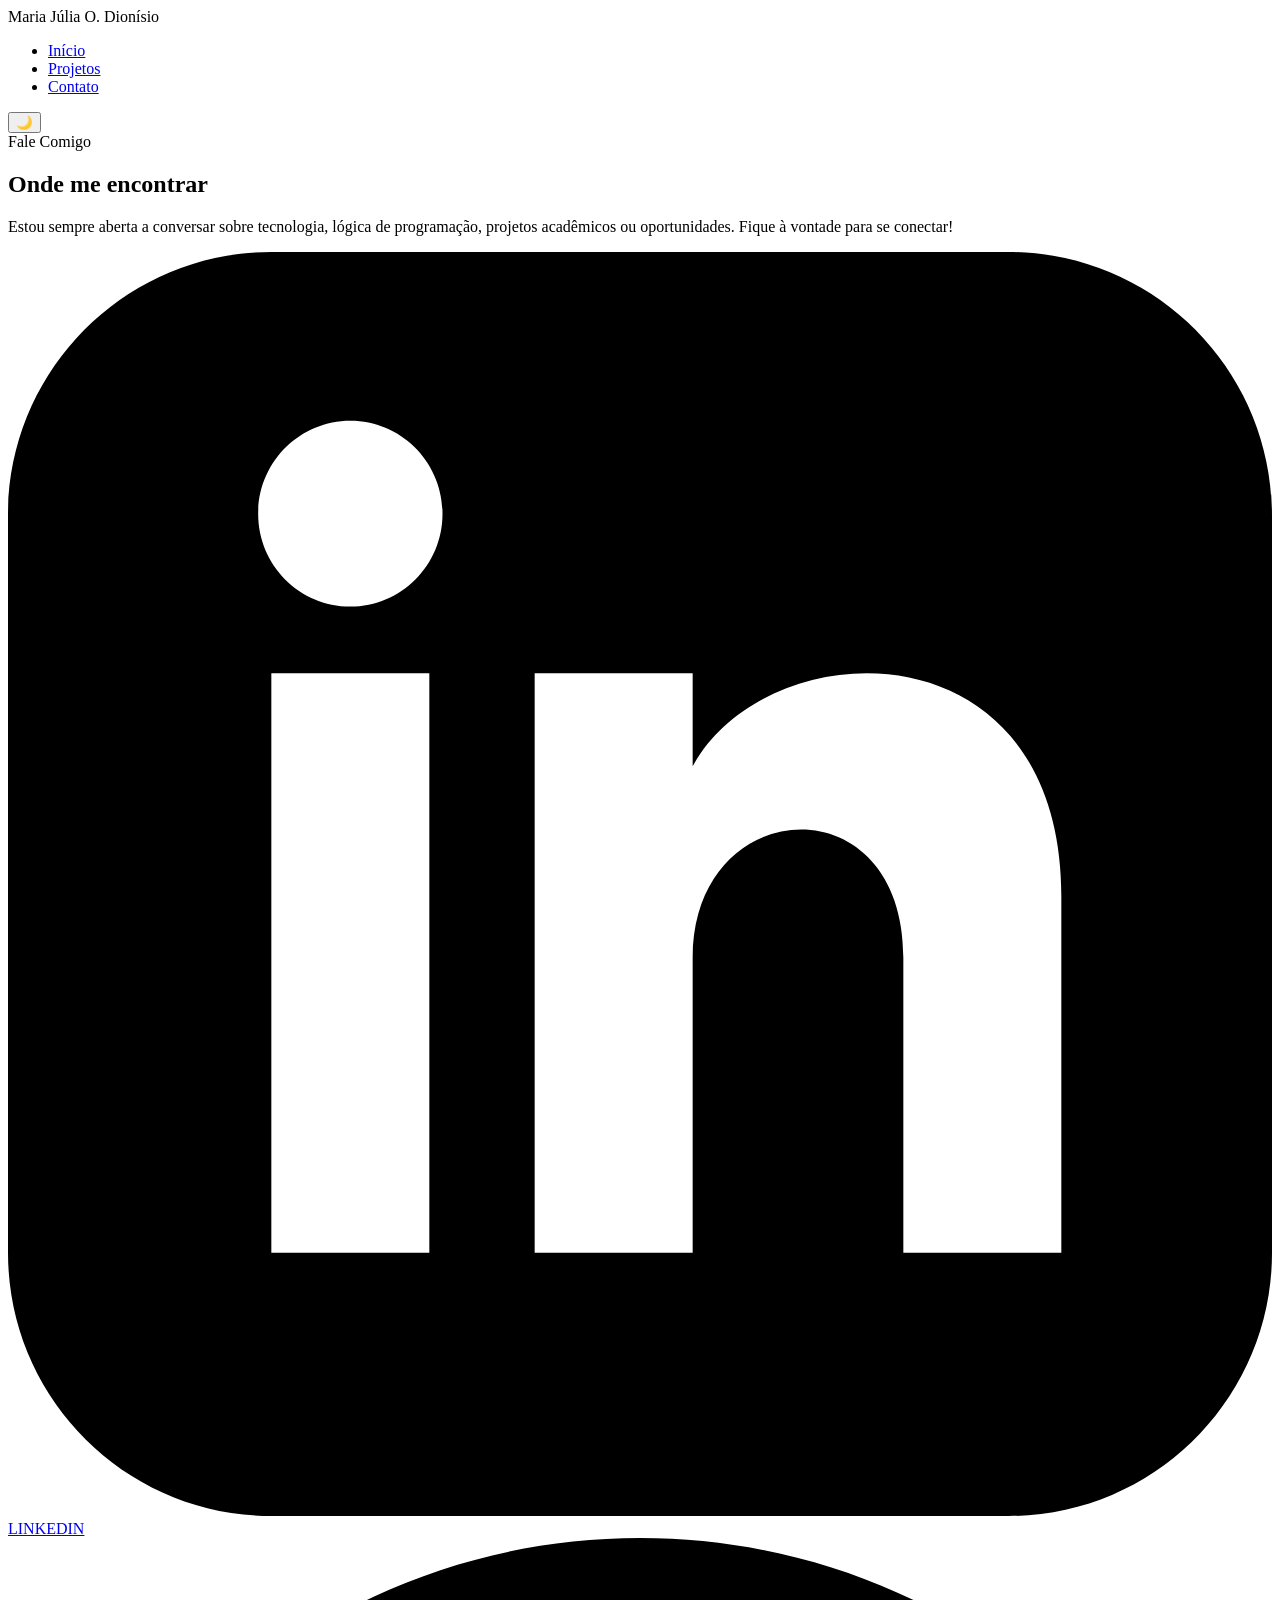
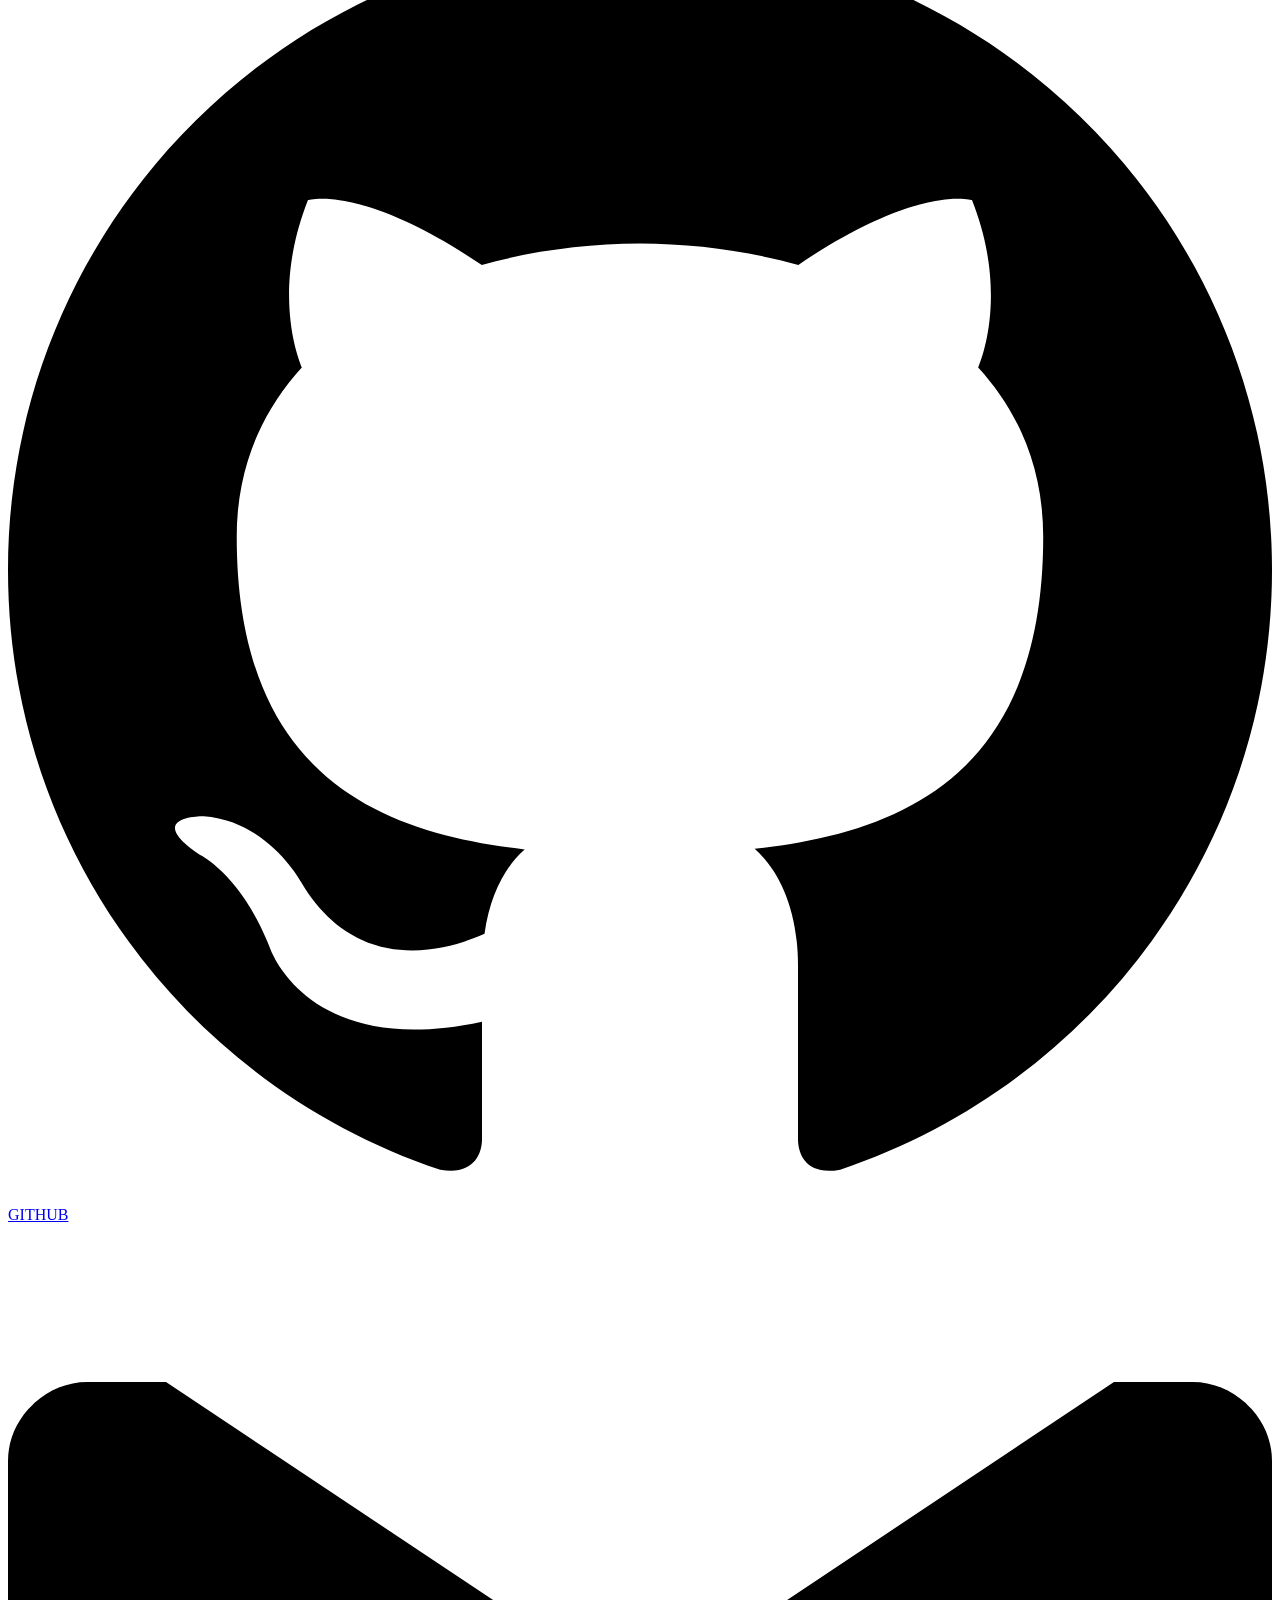
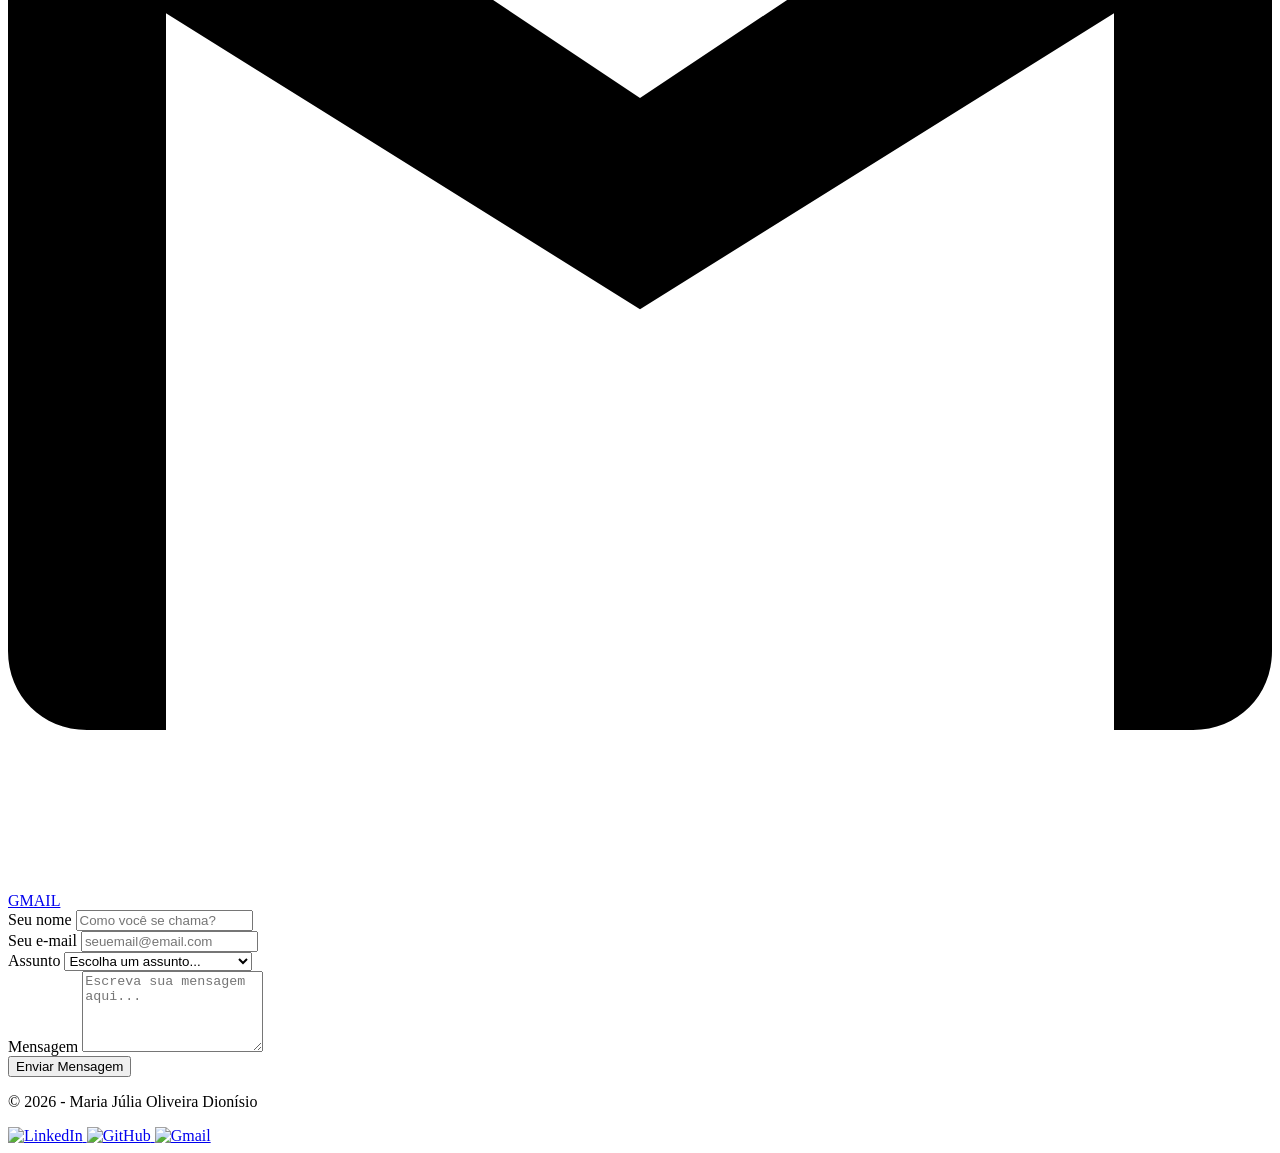
==== inspiracoes.html @ 9691ad23 "Add files via upload" ====
<!DOCTYPE html>
<html lang="pt-BR">
<head>
    <meta charset="UTF-8">
    <script>
        if (localStorage.getItem('tema') === 'dark') {
            document.documentElement.classList.add('dark-mode');
        }
    </script>
    <meta name="viewport" content="width=device-width, initial-scale=1.0">
    <title>Contato | Maria Júlia</title>
    <link rel="stylesheet" href="style.css">
    <script src="script.js" defer></script>
</head>
<body>

    <header>
        <nav class="nav-container">
            <div class="logo">Maria Júlia O. Dionísio</div>
            <div class="nav-right">
                <ul class="nav-links">
                    <li><a href="index.html">Início</a></li>
                    <li><a href="projetos.html">Projetos</a></li>
                    <li><a href="inspiracoes.html" class="active">Contato</a></li>
                </ul>
                <button id="btn-tema" aria-label="Alternar tema">🌙</button>
            </div>
        </nav>
    </header>

    <main class="main-container">
        <section class="contact-section-container">
            
            <div class="contact-info-side">
                <span class="contact-badge">Fale Comigo</span>
                
                <h1 class="contact-title">Onde me encontrar</h1>
                
                <p class="contact-description">
                    Estou sempre aberta a conversar sobre tecnologia, lógica de programação, projetos acadêmicos ou oportunidades. Fique à vontade para se conectar!
                </p>
                
                <div class="contact-buttons-grid">
                    <a href="https://www.linkedin.com/in/maria-júlia-oliveira-dionísio-2335a13b8" target="_blank" rel="noopener" class="btn-social">
                        <svg xmlns="http://www.w3.org/2000/svg" viewBox="0 0 24 24" class="icon-social"><path d="M19 0h-14c-2.761 0-5 2.239-5 5v14c0 2.761 2.239 5 5 5h14c2.762 0 5-2.239 5-5v-14c0-2.761-2.238-5-5-5zm-11 19h-3v-11h3v11zm-1.5-12.268c-.966 0-1.75-.79-1.75-1.764s.784-1.764 1.75-1.764 1.75.79 1.75 1.764-.783 1.764-1.75 1.764zm13.5 12.268h-3v-5.604c0-3.368-4-3.113-4 0v5.604h-3v-11h3v1.765c1.396-2.586 7-2.777 7 2.476v6.759z"/></svg>
                        LINKEDIN
                    </a>

                    <a href="https://github.com/mariajuliadionisio" target="_blank" rel="noopener" class="btn-social">
                        <svg xmlns="http://www.w3.org/2000/svg" viewBox="0 0 24 24" class="icon-social"><path d="M12 0c-6.626 0-12 5.373-12 12 0 5.302 3.438 9.8 8.207 11.387.599.111.793-.261.793-.577v-2.234c-3.338.726-4.033-1.416-4.033-1.416-.546-1.387-1.333-1.756-1.333-1.756-1.089-.745.083-.729.083-.729 1.205.084 1.839 1.237 1.839 1.237 1.07 1.834 2.807 1.304 3.492.997.107-.775.418-1.305.762-1.604-2.665-.305-5.467-1.334-5.467-5.931 0-1.311.469-2.381 1.236-3.221-.124-.303-.535-1.524.117-3.176 0 0 1.008-.322 3.301 1.23.957-.266 1.983-.399 3.003-.404 1.02.005 2.047.138 3.006.404 2.291-1.552 3.297-1.23 3.297-1.23.653 1.653.242 2.874.118 3.176.77.84 1.235 1.911 1.235 3.221 0 4.609-2.807 5.624-5.479 5.921.43.372.823 1.102.823 2.222v3.293c0 .319.192.694.801.576 4.765-1.589 8.199-6.086 8.199-11.386 0-6.627-5.373-12-12-12z"/></svg>
                        GITHUB
                    </a>

                    <a href="mailto:mjulia.dionisio@gmail.com" class="btn-social">
                        <svg xmlns="http://www.w3.org/2000/svg" viewBox="0 0 24 24" class="icon-social"><path d="M24 4.5v15c0 .85-.65 1.5-1.5 1.5H21V7.39l-9 5.62-9-5.62V21H1.5C.65 21 0 20.35 0 19.5v-15c0-.42.18-.8.47-1.07l.03-.03c.27-.25.64-.4 1-.4H3l9 6 9-6h1.5c.36 0 .73.15 1 .4l.03.03c.29.27.47.65.47 1.07z"/></svg>
                        GMAIL
                    </a>
                </div>
            </div>

            <div class="contact-form-side">
                <form action="https://api.web3forms.com/submit" method="POST" class="contact-form">
                    
                    <input type="hidden" name="access_key" value="7d62e9b3-dc50-41b3-9c09-6aeaff1a71e2">
                    
                    <input type="hidden" name="redirect" value="https://mariajuliadionisio.github.io/inspiracoes.html">

                    <div class="form-group">
                        <label for="nome">Seu nome</label>
                        <input type="text" id="nome" name="name" placeholder="Como você se chama?" required>
                    </div>

                    <div class="form-group">
                        <label for="email">Seu e-mail</label>
                        <input type="email" id="email" name="email" placeholder="seuemail@email.com" required>
                    </div>

                    <div class="form-group">
                        <label for="assunto">Assunto</label>
                        <select id="assunto" name="subject" required>
                            <option value="" disabled selected>Escolha um assunto...</option>
                            <option value="Projetos Acadêmicos">Projetos Acadêmicos</option>
                            <option value="Conversar sobre Tecnologia">Conversar sobre Tecnologia</option>
                            <option value="Oportunidades">Oportunidades / Parcerias</option>
                            <option value="Outros">Outros assuntos</option>
                        </select>
                    </div>

                    <div class="form-group">
                        <label for="mensagem">Mensagem</label>
                        <textarea id="mensagem" name="message" rows="5" placeholder="Escreva sua mensagem aqui..." required></textarea>
                    </div>

                    <button type="submit" class="btn-submit-form">Enviar Mensagem</button>
                </form>
            </div>

        </section>
    </main>

    <footer>
        <div class="footer-content">
            <p>&copy; 2026 - Maria Júlia Oliveira Dionísio</p>
            <div class="contact-links">
                <a href="https://www.linkedin.com/in/maria-júlia-oliveira-dionísio-2335a13b8" target="_blank" rel="noopener">
                    <img src="https://custom-icon-badges.demolab.com/badge/LinkedIn-ff85da?style=for-the-badge&logo=linkedin-white&logoColor=ff85da" alt="LinkedIn">
                </a>
                <a href="https://github.com/mjulia.dionisio" target="_blank" rel="noopener">
                    <img src="https://img.shields.io/badge/GitHub-ff85da?style=for-the-badge&logo=github&logoColor=white" alt="GitHub">
                </a>
                <a href="mailto:mjulia.dionisio@gmail.com">
                    <img src="https://img.shields.io/badge/Gmail-ff85da?style=for-the-badge&logo=gmail&logoColor=white" alt="Gmail">
                </a>
            </div>
        </div>
    </footer>

</body>
</html>
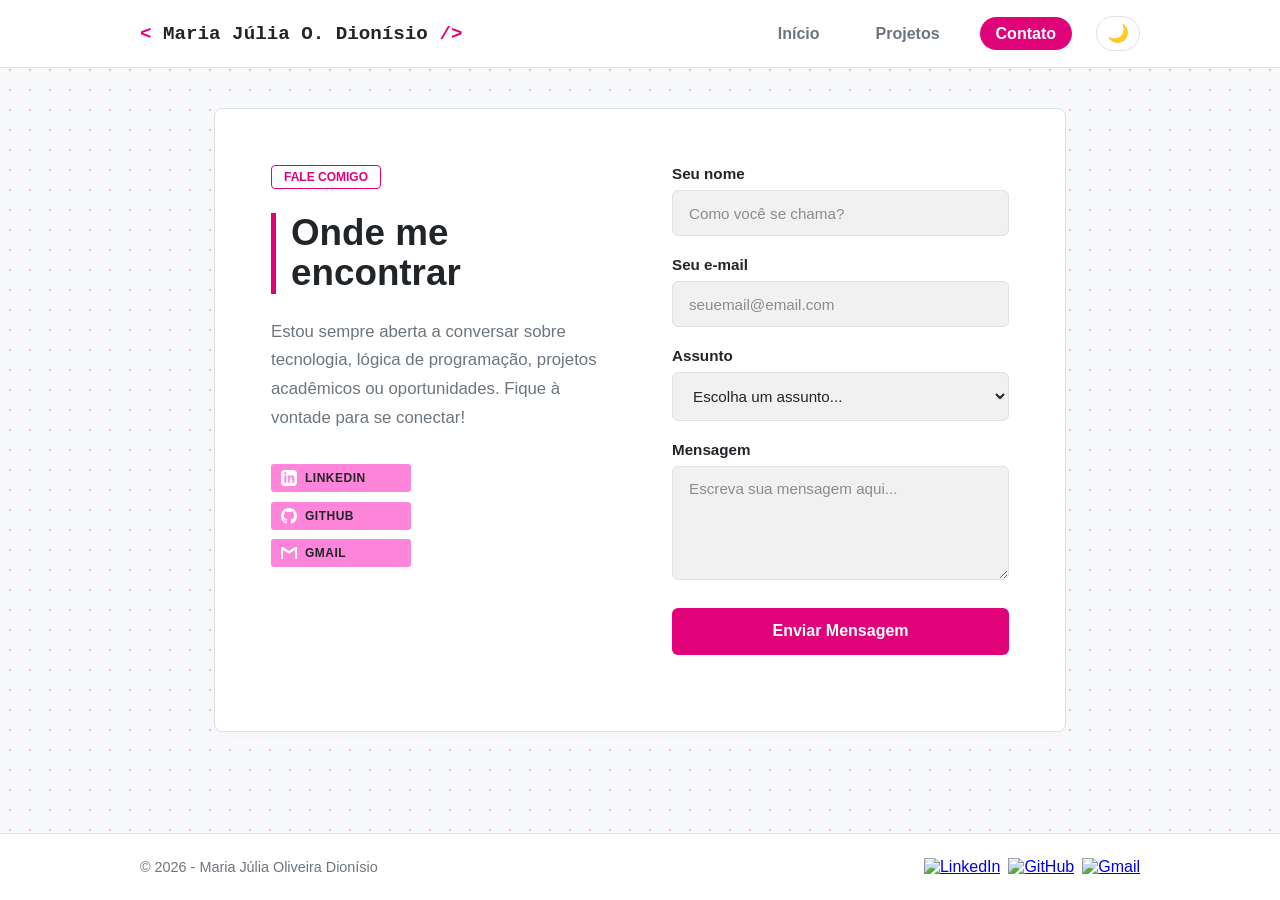
==== commit c4a9248b: "Add files via upload Adição de tag para exibir mensagem de sucesso." ====
--- a/inspiracoes.html
+++ b/inspiracoes.html
@@ -59,11 +59,9 @@
             </div>
 
             <div class="contact-form-side">
-                <form action="https://api.web3forms.com/submit" method="POST" class="contact-form">
+                <form id="meu-formulario" class="contact-form">
                     
                     <input type="hidden" name="access_key" value="7d62e9b3-dc50-41b3-9c09-6aeaff1a71e2">
-                    
-                    <input type="hidden" name="redirect" value="https://mariajuliadionisio.github.io/inspiracoes.html">
 
                     <div class="form-group">
                         <label for="nome">Seu nome</label>
@@ -92,6 +90,7 @@
                     </div>
 
                     <button type="submit" class="btn-submit-form">Enviar Mensagem</button>
+                    <p id="form-status" class="form-status-message"></p>
                 </form>
             </div>
 
@@ -105,7 +104,7 @@
                 <a href="https://www.linkedin.com/in/maria-júlia-oliveira-dionísio-2335a13b8" target="_blank" rel="noopener">
                     <img src="https://custom-icon-badges.demolab.com/badge/LinkedIn-ff85da?style=for-the-badge&logo=linkedin-white&logoColor=ff85da" alt="LinkedIn">
                 </a>
-                <a href="https://github.com/mjulia.dionisio" target="_blank" rel="noopener">
+                <a href="https://github.com/mariajuliadionisio" target="_blank" rel="noopener">
                     <img src="https://img.shields.io/badge/GitHub-ff85da?style=for-the-badge&logo=github&logoColor=white" alt="GitHub">
                 </a>
                 <a href="mailto:mjulia.dionisio@gmail.com">
--- a/style.css
+++ b/style.css
@@ -0,0 +1,574 @@
+:root {
+    --bg-principal: #f8f9fa;
+    --bg-card: #ffffff;
+    --texto-principal: #212529;
+    --texto-secundario: #6c757d;
+    --borda: #dee2e6;
+    --destaque: #e00279;
+}
+
+html.dark-mode {
+    --bg-principal: #121212;
+    --bg-card: #1e1e1e;
+    --texto-principal: #f8f9fa;
+    --texto-secundario: #a0a0a0;
+    --borda: #333333;
+}
+
+* {
+    margin: 0;
+    padding: 0;
+    box-sizing: border-box;
+    font-family: 'Segoe UI', Tahoma, Geneva, Verdana, sans-serif;
+    transition: background-color 0.25s ease, color 0.25s ease, border-color 0.25s ease; 
+}
+
+
+:root {
+    --bg-principal: #f8f9fa;
+    --dot-color: #ffadd9; 
+}
+
+html.dark-mode {
+    --bg-principal: #121212;
+    --dot-color: #70003c; 
+}
+
+body {
+    background-color: var(--bg-principal);
+    background-image: radial-gradient(var(--dot-color) 1px, transparent 1px);
+    background-size: 20px 20px; /* Distância entre os pontos */
+    color: var(--texto-principal);
+    display: flex;
+    flex-direction: column;
+    min-height: 100vh;
+}
+
+header {
+    background-color: var(--bg-card);
+    border-bottom: 1px solid var(--borda);
+    padding: 1rem 2rem;
+}
+
+.nav-container {
+    display: flex;
+    justify-content: space-between;
+    align-items: center;
+    max-width: 1000px;
+    margin: 0 auto;
+}
+
+.nav-links a {
+    text-decoration: none;
+    color: var(--texto-secundario);
+    font-weight: 600;
+    padding: 8px 16px;
+    border-radius: 20px; 
+    transition: all 0.2s ease;
+}
+
+
+.nav-links a:hover, .nav-links a.active {
+    color: #ffffff !important;
+    background-color: var(--destaque); 
+}
+
+.nav-right {
+    display: flex;
+    align-items: center;
+    gap: 1.5rem;
+}
+
+.nav-links {
+    display: flex;
+    list-style: none;
+    gap: 1.5rem;
+}
+
+.logo {
+    font-family: 'Courier New', Courier, monospace; 
+    font-weight: 700;
+    font-size: 1.2rem;
+    color: var(--texto-principal);
+}
+
+.logo::before {
+    content: "< ";
+    color: var(--destaque);
+}
+
+.logo::after {
+    content: " />";
+    color: var(--destaque);
+}
+.nav-links a:hover, .nav-links a.active {
+    color: var(--destaque);
+}
+
+#btn-tema {
+    background: none;
+    border: 1px solid var(--borda);
+    font-size: 1.1rem;
+    cursor: pointer;
+    padding: 6px 10px;
+    border-radius: 20px;
+    display: flex;
+    align-items: center;
+    justify-content: center;
+}
+
+#btn-tema:hover {
+    transform: scale(1.05);
+}
+
+.main-container {
+    flex: 1;
+    max-width: 900px;
+    width: 100%;
+    margin: 2.5rem auto;
+    padding: 0 1.5rem;
+}
+
+.card-postal {
+    background-color: var(--bg-card);
+    border: 1px solid var(--borda);
+    padding: 2.5rem;
+    border-radius: 6px;
+    box-shadow: 0 4px 6px rgba(0,0,0,0.02);
+    margin-bottom: 2.5rem;
+}
+
+.date-badge {
+    font-size: 0.8rem;
+    color: var(--destaque);
+    font-weight: 600;
+    border: 1px solid var(--destaque);
+    padding: 4px 10px;
+    border-radius: 4px;
+    text-transform: uppercase;
+}
+
+.profile-content h1 {
+    margin: 1.5rem 0 1rem 0;
+    font-size: 2rem;
+    color: var(--texto-principal);
+}
+
+.profile-content p {
+    line-height: 1.6;
+    color: var(--texto-secundario);
+}
+
+h2 {
+    color: var(--texto-principal);
+    font-size: 1.5rem;
+    margin-bottom: 1.5rem;
+    border-left: 4px solid var(--destaque);
+    padding-left: 10px;
+}
+
+.grid-interests {
+    display: flex;
+    flex-direction: column;
+    gap: 1rem;
+    margin-bottom: 2.5rem;
+}
+
+.interest-card, .project-card-main {
+    background-color: var(--bg-card);
+    padding: 1.5rem;
+    border-radius: 6px;
+    border: 1px solid var(--borda);
+    box-shadow: 0 2px 4px rgba(0,0,0,0.01);
+}
+
+.interest-card h3 {
+    margin-bottom: 0.5rem;
+    color: var(--destaque);
+    font-size: 1.15rem;
+}
+
+.interest-card p, .project-card-main p {
+    color: var(--texto-secundario);
+    line-height: 1.5;
+}
+
+.languages-area {
+    background-color: var(--bg-card);
+    padding: 1.5rem;
+    border-radius: 6px;
+    border: 1px solid var(--borda);
+    margin-bottom: 2.5rem;
+}
+
+.languages-area h3 {
+    font-size: 1.1rem;
+    margin-bottom: 1rem;
+    color: var(--texto-principal);
+}
+
+.badges-container {
+    display: flex;
+    flex-wrap: wrap;
+    gap: 0.5rem;
+}
+
+.project-tag {
+    font-weight: 600;
+    font-size: 0.85rem;
+    color: var(--texto-secundario);
+}
+
+.project-card-main hr {
+    margin: 1rem 0;
+    border: 0;
+    border-top: 1px solid var(--borda);
+}
+
+blockquote {
+    background-color: var(--borda);
+    padding: 1.5rem;
+    border-left: 4px solid var(--texto-secundario);
+    font-style: italic;
+    border-radius: 0 6px 6px 0;
+    margin-bottom: 1.5rem;
+    color: var(--texto-principal);
+}
+
+blockquote cite {
+    display: block;
+    margin-top: 0.5rem;
+    font-weight: 600;
+    color: var(--texto-secundario);
+}
+
+.study-links {
+    padding-left: 1.25rem;
+}
+
+.study-links li {
+    margin-bottom: 0.75rem;
+    color: var(--texto-secundario);
+}
+
+.study-links a {
+    color: var(--destaque);
+    text-decoration: none;
+    font-weight: 500;
+}
+
+.study-links a:hover {
+    text-decoration: underline;
+}
+
+.interactive-area {
+    text-align: center;
+    margin-top: 2rem;
+}
+
+#btn-mensagem {
+    background-color: var(--texto-principal);
+    color: var(--bg-card);
+    border: none;
+    padding: 0.75rem 1.5rem;
+    cursor: pointer;
+    border-radius: 4px;
+    font-weight: 600;
+}
+
+#btn-mensagem:hover {
+    background-color: var(--destaque);
+    color: #ffffff;
+}
+
+#mensagem-dinamica {
+    margin-top: 1.2rem;
+    font-style: italic;
+    color: var(--texto-secundario);
+    min-height: 24px;
+}
+
+footer {
+    background-color: var(--bg-card);
+    border-top: 1px solid var(--borda);
+    padding: 1.5rem 2rem;
+    margin-top: auto;
+}
+
+.footer-content {
+    display: flex;
+    justify-content: space-between;
+    align-items: center;
+    max-width: 1000px;
+    margin: 0 auto;
+    flex-wrap: wrap;
+    gap: 1rem;
+}
+
+.footer-content p {
+    font-size: 0.9rem;
+    color: var(--texto-secundario);
+}
+
+.contact-links {
+    display: flex;
+    gap: 0.5rem;
+}
+
+
+.certificates-section {
+    margin-top: 2.5rem;
+    margin-bottom: 2.5rem;
+}
+
+.certificates-container {
+    display: flex;
+    flex-direction: column;
+    gap: 1rem;
+}
+
+.certificate-card-item {
+    background-color: var(--bg-card);
+    border: 1px solid var(--borda);
+    padding: 1.2rem 1.5rem;
+    border-radius: 6px;
+    display: flex;
+    justify-content: space-between;
+    align-items: center;
+    box-shadow: 0 2px 4px rgba(0,0,0,0.01);
+    flex-wrap: wrap;
+    gap: 1rem;
+}
+
+.certificate-info h3 {
+    font-size: 1.1rem;
+    color: var(--texto-principal);
+    font-weight: 600;
+}
+
+.certificate-issuer {
+    font-size: 0.85rem;
+    color: var(--texto-secundario);
+    margin-top: 0.25rem;
+}
+
+.btn-view-certificate {
+    text-decoration: none;
+    padding: 0.5rem 1rem;
+    font-size: 0.85rem;
+    font-weight: 600;
+    border-radius: 4px;
+    border: 1px solid var(--borda);
+    
+    background-color: var(--bg-principal); 
+    color: var(--texto-principal);
+    
+    display: inline-flex;
+    align-items: center;
+    justify-content: center;
+    transition: all 0.2s ease;
+}
+
+.btn-view-certificate:hover {
+    background-color: var(--destaque); 
+    color: #ffffff;                    
+    border-color: var(--destaque);
+}
+
+.profile-flex-container {
+    display: flex;
+    align-items: center;
+    gap: 3.5rem;         
+    flex-wrap: wrap;    
+    margin-top: 2rem;    
+}
+
+.profile-pic {
+    width: 250px;        
+    height: 250px;      
+    border-radius: 12px; 
+    object-fit: cover;   
+    border: 4px solid var(--destaque); 
+    box-shadow: 0 10px 25px rgba(0,0,0,0.08); 
+    transition: transform 0.3s ease, box-shadow 0.3s ease;
+}
+
+.profile-pic:hover {
+    transform: translateY(-5px); 
+    box-shadow: 0 15px 30px rgba(0,0,0,0.15); 
+}
+
+.profile-text {
+    flex: 1;            
+    min-width: 300px;    
+}
+
+.profile-text h1 {
+    font-size: 2.2rem;
+    margin-bottom: 1.5rem; 
+    line-height: 1.2;
+    color: var(--texto-principal);
+}
+
+.profile-text p {
+    font-size: 1.1rem;
+    line-height: 1.8;      
+    color: var(--texto-secundario);
+    text-align: left;
+}
+
+.card-postal {
+    padding: 3.5rem !important; 
+}
+
+.contact-section-container {
+    background-color: var(--bg-card);
+    border: 1px solid var(--borda);
+    padding: 3.5rem;
+    border-radius: 8px;
+    box-shadow: 0 4px 15px rgba(0,0,0,0.02);
+    display: flex;
+    gap: 4rem;
+    flex-wrap: wrap;
+    align-items: flex-start;
+}
+
+.contact-info-side, .contact-form-side {
+    flex: 1;
+    min-width: 320px;
+}
+
+.contact-badge {
+    font-size: 0.75rem;
+    color: var(--destaque);
+    font-weight: 700;
+    border: 1px solid var(--destaque);
+    padding: 4px 12px;
+    border-radius: 4px;
+    text-transform: uppercase;
+    display: inline-block;
+    margin-bottom: 1.5rem;
+}
+
+.contact-title {
+    font-size: 2.3rem;
+    font-weight: 700;
+    color: var(--texto-principal);
+    border-left: 5px solid var(--destaque);
+    padding-left: 15px;
+    margin-bottom: 1.5rem;
+    line-height: 1.1;
+}
+
+.contact-description {
+    font-size: 1.05rem;
+    line-height: 1.7;
+    color: var(--texto-secundario);
+    margin-bottom: 2rem;
+}
+
+.contact-buttons-grid {
+    display: flex;
+    flex-direction: column;
+    gap: 0.6rem;
+    max-width: 140px;
+}
+
+.btn-social {
+    display: flex;
+    align-items: center;
+    justify-content: flex-start;
+    gap: 0.5rem;
+    background-color: #ff85da;
+    color: #212529 !important;
+    text-decoration: none;
+    font-weight: 700;
+    font-size: 0.75rem;
+    padding: 6px 10px;
+    border-radius: 3px;
+    letter-spacing: 0.5px;
+    transition: transform 0.2s ease, filter 0.2s ease;
+}
+
+.icon-social {
+    width: 16px;
+    height: 16px;
+    fill: #ffffff;
+}
+
+.btn-social:hover {
+    transform: translateY(-1px);
+    filter: brightness(0.95);
+}
+
+.contact-form {
+    display: flex;
+    flex-direction: column;
+    gap: 1.25rem;
+}
+
+.form-group {
+    display: flex;
+    flex-direction: column;
+    gap: 0.5rem;
+}
+
+.form-group label {
+    font-size: 0.95rem;
+    font-weight: 600;
+    color: var(--texto-principal);
+}
+
+.contact-form input,
+.contact-form select,
+.contact-form textarea {
+    width: 100%;
+    background-color: #f1f1f1;
+    border: 1px solid #e2e2e2;
+    border-radius: 6px;
+    padding: 0.85rem 1rem;
+    font-size: 0.95rem;
+    color: #212529;
+    outline: none;
+    transition: border-color 0.2s ease;
+}
+
+html.dark-mode .contact-form input,
+html.dark-mode .contact-form select,
+html.dark-mode .contact-form textarea {
+    background-color: #2a2a2a;
+    border-color: #3a3a3a;
+    color: #ffffff;
+}
+
+.contact-form input::placeholder,
+.contact-form textarea::placeholder {
+    color: #8c8c8c;
+}
+
+.contact-form input:focus,
+.contact-form select:focus,
+.contact-form textarea:focus {
+    border-color: var(--destaque);
+}
+
+.btn-submit-form {
+    background-color: var(--destaque);
+    color: #ffffff;
+    border: none;
+    padding: 0.9rem;
+    border-radius: 6px;
+    font-size: 1rem;
+    font-weight: 600;
+    cursor: pointer;
+    transition: filter 0.2s ease, transform 0.1s ease;
+    margin-top: 0.5rem;
+}
+
+.btn-submit-form:hover {
+    filter: brightness(1.1);
+}
+
+.btn-submit-form:active {
+    transform: scale(0.98);
+}
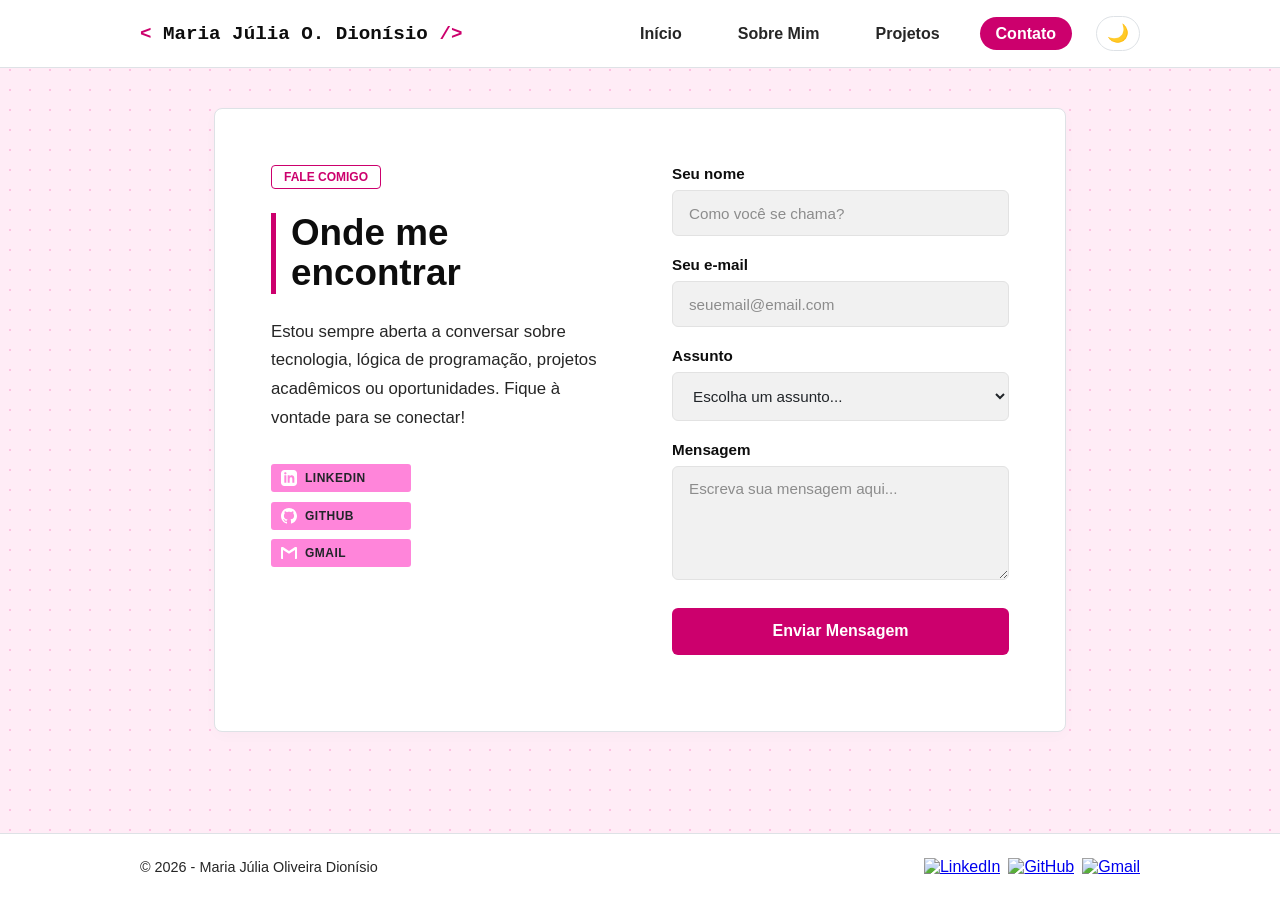
==== commit 0907f46a: "Add files via upload Ajustes visuais e adição de links de projetos" ====
--- a/inspiracoes.html
+++ b/inspiracoes.html
@@ -20,6 +20,7 @@
             <div class="nav-right">
                 <ul class="nav-links">
                     <li><a href="index.html">Início</a></li>
+                    <li><a href="sobre.html">Sobre Mim</a></li>
                     <li><a href="projetos.html">Projetos</a></li>
                     <li><a href="inspiracoes.html" class="active">Contato</a></li>
                 </ul>
--- a/style.css
+++ b/style.css
@@ -1,10 +1,10 @@
 :root {
     --bg-principal: #f8f9fa;
     --bg-card: #ffffff;
-    --texto-principal: #212529;
-    --texto-secundario: #6c757d;
+    --texto-principal: #0d0d0d;
+    --texto-secundario: #262626;
     --borda: #dee2e6;
-    --destaque: #e00279;
+    --destaque: #cc006d;
 }
 
 html.dark-mode {
@@ -25,8 +25,8 @@
 
 
 :root {
-    --bg-principal: #f8f9fa;
-    --dot-color: #ffadd9; 
+    --bg-principal: #ffecf6;
+    --dot-color: #ffc1e2; 
 }
 
 html.dark-mode {
@@ -37,7 +37,7 @@
 body {
     background-color: var(--bg-principal);
     background-image: radial-gradient(var(--dot-color) 1px, transparent 1px);
-    background-size: 20px 20px; /* Distância entre os pontos */
+    background-size: 20px 20px; 
     color: var(--texto-principal);
     display: flex;
     flex-direction: column;
@@ -571,4 +571,82 @@
 
 .btn-submit-form:active {
     transform: scale(0.98);
+}
+
+.interests-section {
+    margin-top: 40px; 
+}
+
+.profile-buttons {
+    margin-top: 20px;
+    display: flex;
+    gap: 15px;
+}
+
+.profile-buttons .btn-primary {
+    background-color: #e00279;
+    color: white;
+    padding: 10px 20px;
+    border-radius: 8px;
+    text-decoration: none;
+    font-weight: bold;
+    transition: opacity 0.2s;
+}
+
+.profile-buttons .btn-secondary {
+    border: 2px solid #e00279;
+    color: var(--text-color); 
+    padding: 10px 20px;
+    border-radius: 8px;
+    text-decoration: none;
+    font-weight: bold;
+    transition: background-color 0.2s;
+}
+
+.profile-buttons a:hover {
+    opacity: 0.9;
+}
+
+
+.quick-status-section {
+    margin-top: 60px;
+    margin-bottom: 40px;
+    text-align: center;
+}
+
+.quick-status-section h2 {
+    font-size: 1.8rem;
+    margin-bottom: 25px;
+}
+
+.status-grid {
+    display: flex;
+    justify-content: center;
+    gap: 25px;
+    flex-wrap: wrap;
+}
+
+.status-card {
+    background: rgba(255, 133, 218, 0.08); 
+    padding: 20px;
+    border-radius: 12px;
+    width: 280px;
+    text-align: left;
+    border-left: 5px solid #e00279; 
+    box-shadow: 0 4px 6px rgba(0, 0, 0, 0.05);
+}
+
+.status-card h3 {
+    margin-bottom: 8px;
+    font-size: 1.2rem;
+}
+
+.status-card p {
+    font-size: 0.95rem;
+    line-height: 1.4;
+    opacity: 0.85;
+}
+
+.project-details h1 {
+    margin-bottom: 2rem; 
 }
